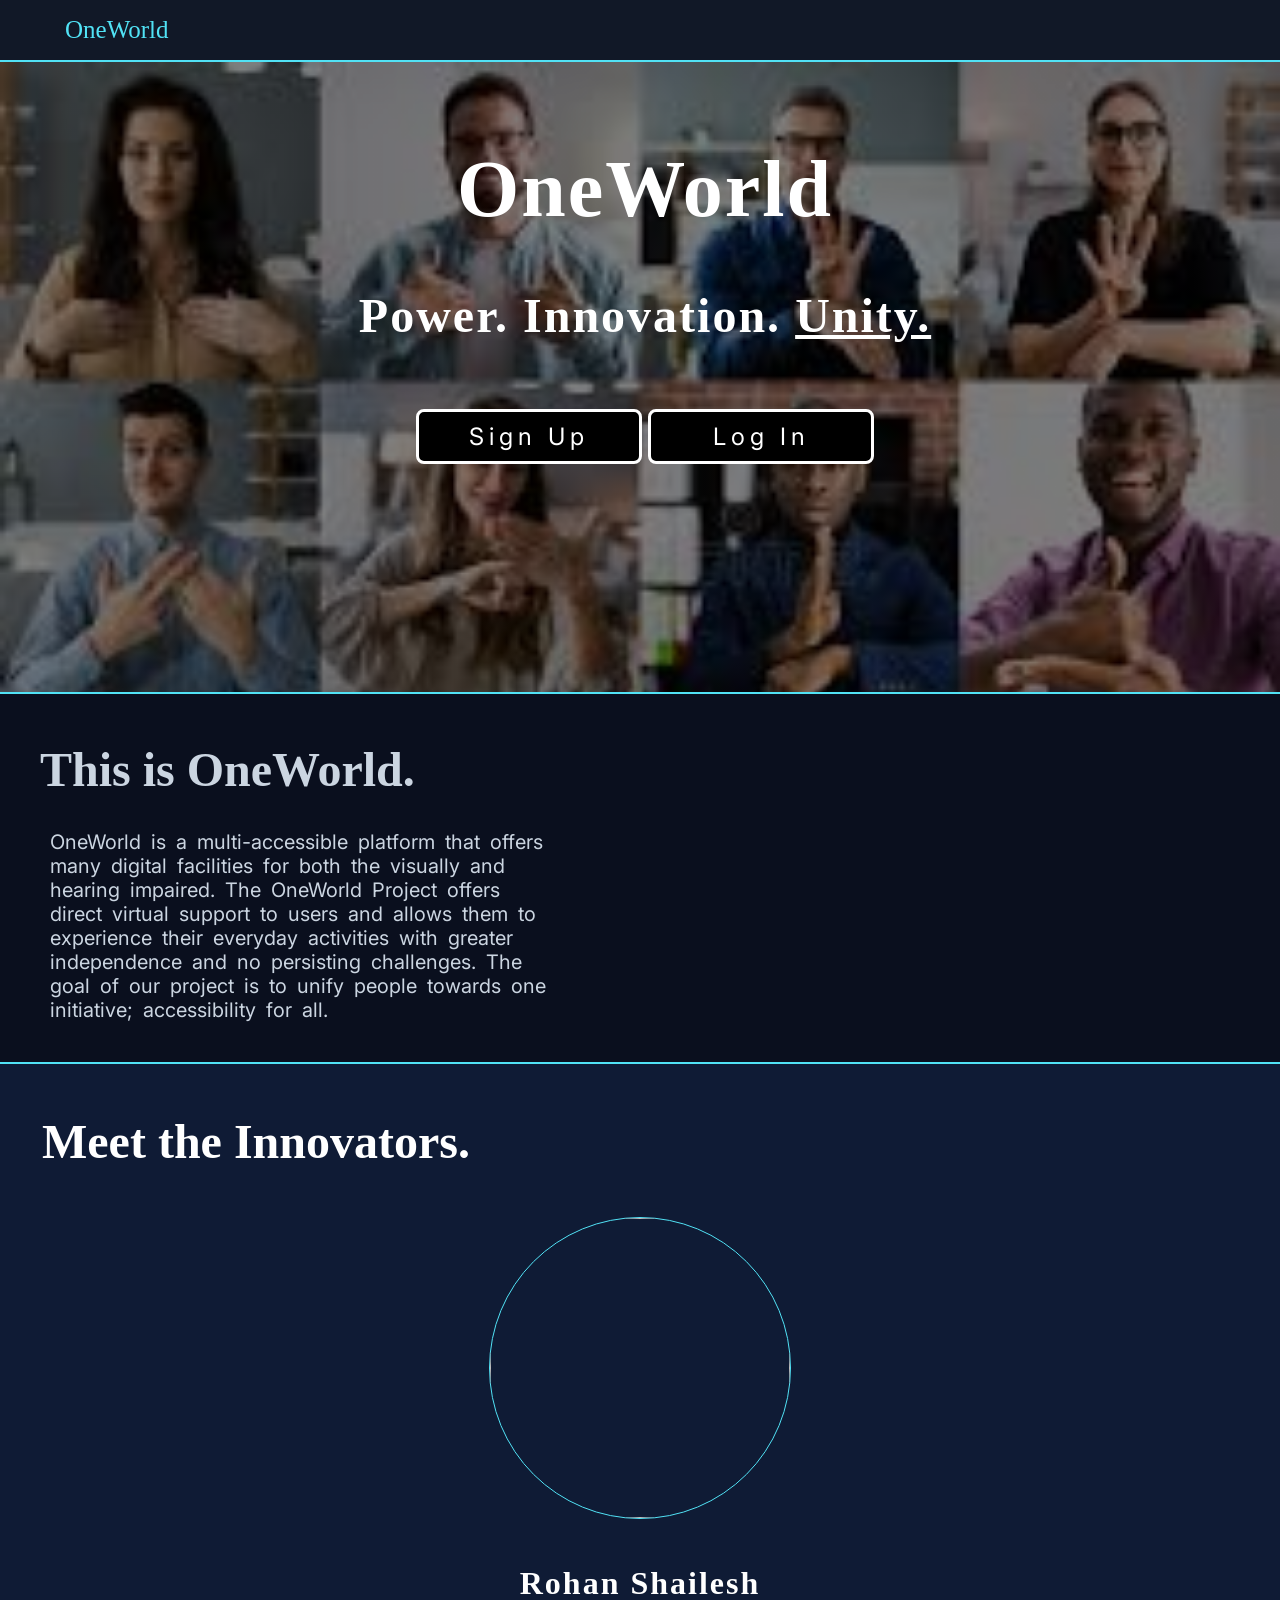
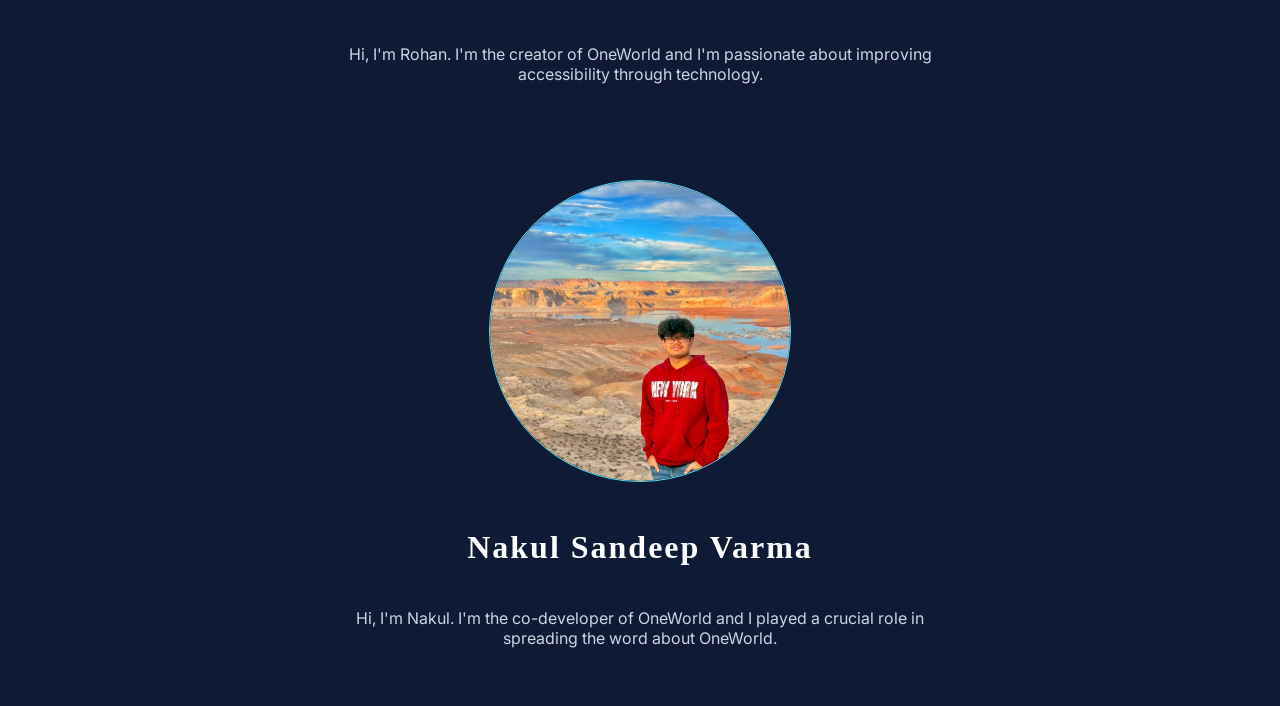
==== index.html @ 1d533e16 "initial commit" ====
<!DOCTYPE html>
<html>
    <head>
        <title>OneWorld | Join Now</title>

        <link rel="stylesheet" href="style.css">
        <meta charset="UTF-8">
        <meta name="description" content="Home Page">
        <link href='https://fonts.googleapis.com/css?family=BBH Bartle' rel='stylesheet'>
        <link rel="preconnect" href="https://fonts.googleapis.com">
        <link href="https://fonts.cdnfonts.com/css/opendyslexic" rel="stylesheet">
        <link rel="preconnect" href="https://fonts.gstatic.com" crossorigin>
        <link href="https://fonts.googleapis.com/css2?family=Inter:ital,opsz,wght@0,14..32,100..900;1,14..32,100..900&display=swap" rel="stylesheet">
        <meta name="keywords" content="OneWorld Home">
        <meta name="author" content="Rohan Shailesh - Nakul Sandeep Varma">
        <meta name="viewport" content="width=device-width, initial-scale=1.0">
    </head>

    <body>
        

        <nav class="navbar">
            <ul>
                <li id="oneworld"><a href="index.html" id="oneWorldA">OneWorld</a></li>
            </ul>
        </nav>

        <main>
            <div class="mainpagebox">
                <div class="text">
                    <h1 style="font-size: 5rem;" class="animate">OneWorld</h1>
                    <h3 style="width: 900px; text-align: center;" class="animate">Power. Innovation. <u>Unity.</u></h3>

                    <br/>

                    <a href="signup.html" id="indexButton" class="animate">Sign Up</a>
                    <a href="login.html" id="indexButton" class="animate">Log In</a>
                </div>
            </div>
        </main>

        <div class="undecided">
            <div class="textundecided">
                <h3>This is OneWorld.</h3>
                <p style="font-family: Inter; font-size: 20px; "> OneWorld is a multi-accessible platform that offers many digital 
                    facilities for both the visually and hearing impaired. The OneWorld Project offers direct virtual support to users and allows them to experience their everyday activities with greater independence and no persisting challenges. 
                    The goal of our project is to unify people towards one initiative; 
                    accessibility for all. </p>
            </div>
        </div>

        <div class="authorBox">

            <h3 style="margin-left: 40px;">Meet the Innovators.</h3>

            <div class="authors">

                <div class="aboutCard">
                    <img src="images/rohanPortrait.jpeg">
                    <h4 style="font-family: BBH Bartle; font-size: 2rem; letter-spacing: 2px;">Rohan Shailesh</h4>
                    <p>
                        Hi, I'm Rohan. I'm the creator of OneWorld
                        and I'm passionate about improving accessibility
                        through technology.
                    </p>
                </div>



                <div class="aboutCard">
                    <img src="images/nakul.jpeg">
                    <h4 style="font-family: BBH Bartle; font-size: 2rem; letter-spacing: 2px;">Nakul Sandeep Varma</h4>
                    <p>
                        Hi, I'm Nakul. I'm the co-developer of OneWorld
                        and I played a crucial role in spreading the word about OneWorld.
                    </p>
                </div>
            </div>
            
        </div>


    </body>
</html>
---- style.css ----
body {
    margin: 0px;
}

main {
    margin: 0px;
}

h3 {
    font-family: BBH Bartle;
    font-size: 3rem;
}

p {
    font-family: Inter;
}

a {
    text-decoration: none;
    color: #51e2f5;
}

.navbar ul {
    margin:0px;
    padding:0px;
    background-color: #111827;
    list-style-type: none;
    overflow: hidden;
    display: flex;
    align-items: center;
    justify-content: center;
    min-height: 60px;
}

.navbar a{
    text-decoration: none;
    padding: 15px;
    display: block;
    text-align: center;
    margin-right: 50px;
    transition-duration: 0.5s;
    margin-top: 5px;
    margin-left: 5px;
    margin-bottom: 5px;
    border-radius: 8px;
}

.navbar {
    border-bottom: 2px solid #51e2f5;
}

.navbar #oneWorldA {
    color:#51e2f5;
}

.navbar #notoneworld {
    color:#ffffff;
}

.navbar #notoneworld:hover {
    text-decoration: underline;
}

.navbar #oneworld:hover {
    transform: scale(1.05);
}

.navbar li{
    float: none;
    font-size: 25px;
    font-family: Inter;
}

.navbar #oneworld{
    font-family: BBH Bartle;
    float: none;
    margin-left: 0;
    position: absolute;
    left: 5vh;
    transition: 0.5s;
}

.navbar #notoneworld:active {
    text-decoration: underline;
}

.mainpagebox {
    width: 100%;
    height: 70vh;
    background:
        linear-gradient(
            rgba(0,0,0,0.5),
            rgba(0,0,0,0.5)
        ),
        url(images/deaf.jpeg);
    background-size: 100%;
    background-repeat: no-repeat;
    display: flex;
    justify-content: center;
    align-items: center;
    color: white;
}

.text {
    text-align: center;
    margin-left: 10px;
    font-family: BBH Bartle;
    transform: translateY(-100px);
    letter-spacing: 2px;
}

#indexButton{
    display: inline-block;
    height: auto;
    width: 200px;
    background-color: black;
    color: white;
    font-family: Inter, BBH Bartle;
    font-size: 1.5rem;
    letter-spacing: 5px;
    border-radius: 8px;
    border: solid white;
    outline: none;
    box-shadow: none;
    transition-duration: 0.5s;
    padding: 10px;
}

#indexButton:hover {
    background-color: aliceblue;
    color: black;
    border: black;
}


.undecided {
    width: 100%;
    background-color: #0a0f1e;
    display: inline-block;
    color: #cbd5e1;
    padding-bottom: 20px;
    border-bottom: 2px solid #51e2f5;
    border-top: 2px solid #51e2f5;
}

.textundecided {
    width: 40%;
    margin: 5px;
    margin-left: 40px;
}

.textundecided p{
    word-spacing: 5px;
    margin-top: -15px;
    margin-left: 10px;
}

.authors img {
    height: 300px;
    width: 300px;
    object-fit: cover;
    border-radius: 12px;
}

.authors {
    display: flex;
    justify-content: center;
    flex-wrap: wrap;
    padding-left: 40px;
    padding-right: 40px;
    gap: 40px;
}

.authorBox {
    background-color: #0f1b35;
    border: 2px solid transparent;
}

.authorBox h3{
    color: #ffffff
}

.aboutCard {
    max-width: 600px;
    gap: 20px;
    text-align: center;
    margin-bottom: 40px;
}

.aboutCard h4 {
    color: #ffffff;
}

.aboutCard p {
    color: #cbd5e1;
}

.aboutCard img{
    flex-shrink: 0;
    border: 1px solid #51e2f5;
    border-radius: 1000px;
}

.signUp {
    display: flex;
    flex-direction: column;
    border-radius: 8px;
    justify-content: space-evenly;
    height: 80vh;
    width: 650px;
    margin: auto;
    margin-top: 5vh;
    background-color: aliceblue;
    box-shadow: 0px 0px 5px black;
    padding: 10px;
}

#signUpButton {
    width: 500px;
    height: 50px;
    background-color: black;
    color: white;
    font-family: Inter, BBH Bartle;
    font-size: 1.1rem;
    letter-spacing: 5px;
    border-radius: 60px;
    border: solid white;
    outline: none;
    box-shadow: none;
    transition-duration: 0.5s;
    align-self: center;
    margin-bottom: 10px;
}

#signUpButton:hover {
    background-color: aliceblue;
    color: black;
    border: solid black;
    transform: scale(1.1);
    font-size: 1.3rem;
}

#laneInput {
    display: grid;
    font-size: 1.2rem;
    font-family: Inter;
    margin: 20px;
}

#laneInput input{
    height: 30px;
    margin-top: 5px;
}

#laneInput input::placeholder {
    font-size: 18px;
    font-family: Inter;
}

#laneInputCheck {
    display: flex;
    font-size: 1.2rem;
    font-family: Inter;
    margin: 20px;
}

#laneInputCheck input {
    width: 20px;
    height: 20px;
    align-self: center;
    margin-left: 7px;
}

.signUp h3 {
    text-align: center;
}

.signUp h4 {
    text-align: center;
    font-family: Inter;
    font-size: 2rem;
    margin-top: -25px;
}

.logInNow {
    display: flex;
    flex-direction: column;
    border-radius: 8px;
    justify-content: space-evenly;
    height: 50vh;
    width: 650px;
    margin: auto;
    margin-top: 10vh;
    background-color: aliceblue;
    box-shadow: 0px 0px 5px black;
    padding: 10px;
}

.logInNow h3 {
    text-align: center;
}

.logInNow h4 {
    text-align: center;
    font-family: Inter;
    font-size: 2rem;
    margin-top: -25px;
}

.logInNow a{
    text-align: center;
    text-decoration: revert;
    color: purple;
    font-size: 1.2rem;
}

.logInNow p{
    text-align: center;
    font-size: 1.2rem;
}

.signUp a{
    text-align: center;
    text-decoration: revert;
    color: purple;
    font-size: 1.2rem;
}

.signUp p{
    text-align: center;
    font-size: 1.2rem;
}

.gallery {
    display: inline-block;
    margin:20px;
    width: 400px;
    height: fit-content;
    align-self: center;
}

.gallery img {
    width: 100%;
}

aside {
    width: 15%;
    padding: 10px;
    border-right: 2px solid #51e2f5;
    background-color: #111827;
    transition: width 0.3s ease;
    box-sizing: border-box;
    overflow-y: auto;
    align-self: stretch;
    min-height: 100%;
}

aside h3{
    color: white;
}

aside p{
    color: #cbd5e1;
}

aside.hidden {
    width: 0;
    overflow: hidden;
    padding: 0;
}

section {
    width: 85%;
    transition: width 0.3s ease;
    min-height: 0;
    align-self: flex-start;
}

section.expanded {
    width:100%;
}

.titleofDash {
    background-color: #111827;
    margin: 0px;
    padding: 0px;
    color: #ffffff;
    border-top: 1px solid #111827;
    border-right: 1px solid #111827;
    border-bottom: 1px solid #111827;
}

.visual {
    display: flex;
    align-items: center;
    height: 900px;
    background-color: #51e2f5;
    padding-top: -50px;
}

.tool-row {
    display: flex;
    justify-content: center;
}

.welcome {
    background-color: #0a0f1e;
    font-family: BBH Bartle;
    font-size: 3rem;
    padding: 20px;
    padding-top: 30px;
    padding-left: 50px;
    color: #ffffff;
    display: flex;
    align-items: center;
    gap: 30px;
    border-bottom: 2px solid #51e2f5;
}

.realDesc {
    display: block;
    width:80%;
}

.realDesc h3 {
    box-shadow: 0px 0px 5px black;
    padding: 40px;
    border-radius: 16px;
}

.dashBoardCover {
    background-color: #0a0f1e;
    display: flex;
    flex-wrap: wrap;
    gap: 20px;
    padding: 20px;
}

.tooldesc {
    display: flex;
    width: 60%;
    margin: 50px;
    box-shadow: 0px 0px 5px black;
    padding: 40px;
    border-radius: 16px;
    gap: 50px;
    background-color: #51e2f5;
    transition-duration: 0.5s;
}

.tooldesc:hover {
    background-color: #65edff;
    transform: scale(1.01);
}

.tooldesc h4{
    font-size: 1.5rem;
    font-family: BBH Bartle;
}

.annoyer {
    color: #51e2f5
}

.audible {
    display: flex;
    align-items: center;
    height: 800px;
    background-color: #ffffff;
    padding-top: -50px;
    padding-left: 200px;
}

.tooldesc2 {
    display: block;
    width: 1100px;
    margin: 60px;
    text-align: right;
    box-shadow: 0px 0px 5px black;
    padding: 40px;
    border-radius: 16px;
}

.tooldesc2 h4{
    font-size: 1.5rem;
    font-family: BBH Bartle;
}

.tool-row2 {
    display: flex;
    align-items: center;
    gap: 450px;
}

#toggleSidebar {
    position: absolute;
    top: 50%;
    left: 15%;
    transform: translateY(-50%);
    z-index: 100;
    width: 20px;
    height: 60px;
    background-color: #51e2f5;
    border: none;
    border-radius: 0 8px 8px 0;
    cursor: pointer;
    transition: left 0.3s ease;
    font-size: 12px;
    color: #111827;
}

#toggleSidebar:hover {
    transform: translateY(-50%) scale(1.05);
}

.calButton {
    margin: 20px;
    width: 220px;
    height: 50px;
    font-family: BBH Bartle, Inter;
    border-radius: 8px;
    border: 3px solid black;
    background-color: #f9d73a;
    font-size: large;
    transition: 0.5s;
}

.calButton:hover {
    transform: scale(1.05);
}


.tooldesc p{
font-size: larger;
}

.tooldesc2 p{
font-size: larger;
}

.bodyOfSettings {
    background-color: #0a0f1e;
}

.settingsBox {
    display: flex;
    background-color: #0f1b35;
    border: 2px solid #222a3c;
    color: #cbd5e1;
    height: fit-content;
    max-width: 900px;
    margin:auto;
    margin-top: 5vh;
    border-radius: 50px;
    padding: 50px;
}

.settingsBox h3{
    color: white;
}

.topSettingTitle {
    display: block;
    padding: 10px;
}

.switch {
    position: relative;
    display: inline-block;
    width: 75px;
    height: 42.5px;
}

.switch input {
    opacity: 0;
    width: 0;
    height: 0;
}

.slider {
    position: absolute;
    cursor: pointer;
    top: 0;
    left: 0;
    right: 0;
    bottom: 0;
    background-color: #ccc;
    -webkit-transition: .4s;
    transition: .4s;
}

.slider:before {
    position: absolute;
    content: "";
    height: 32.5px;
    width: 32.5px;
    left: 5px;
    bottom: 5px;
    background-color: white;
    -webkit-transition: .4s;
    transition: .4s;
}

input:checked + .slider {
    background-color: #2196F3;
}

input:focus + .slider {
    box-shadow: 0 0 1px #2196F3;
}

input:checked + .slider:before {
    -webkit-transform: translateX(32.5px);
    -ms-transform: translateX(32.5px);
    transform: translateX(32.5px)
}

.slider {
    border-radius: 34px;
}

.slider:before {
    border-radius: 50%;
}

.settingOptions {
    display: flex;
    flex-direction: row;
    align-items: center;
    justify-content: space-between;
}

.settingOptions h4{
    font-family: Inter;
    font-size: 1.9rem;
}

hr {
    margin-top: -10px;
}

footer {
    padding-left: 80px;
    padding: 50px;
    background-color: #111827;
    display: block;
    clear: both;
    color: #cbd5e1;
    border-top: 2px solid #51e2f5;
}

#tryNowButton {
    width: 100%;
    height: 50px;
    background-color: black;
    color: white;
    font-family: BBH Bartle;
    font-size: 1.1rem;
    letter-spacing: 5px;
    border-radius: 60px;
    outline: none;
    box-shadow: none;
    transition-duration: 0.5s;
    align-self: center;
    margin-bottom: 10px;
}

#tryNowButton:hover {
    background-color: rgb(255, 255, 255);
    color: black;
    transform: scale(1.01);
    font-size: 1.3rem;
}

#tryNowButton:active {
    transition-duration: 0s;
    color: black;
    background-color: white;
    border: black;
}

.boxmaker {
    width: fit-content;
    margin-inline: auto;
    display: flex;
    justify-content: center;
    background-color: #111827;
    border-radius: 12px;
    border: 1px solid #1e2d4a;
    color: #ffffff;
    height: auto;
    padding: 40px;
    margin-top: 5vh;
    margin-bottom: 20vh;
}

.topTTSbox {
    text-align: center;
}

.topTTSbox p {
    font-size: larger;
}

.tts-file {
    display: flex;
    justify-content: center;
    width:fit-content;
    margin-inline: auto;
    padding: 20px;
}

.tts-Buttons {
    display: flex;
    justify-content: space-between;
}

#ttsButton {
    margin: 20px;
    width: 220px;
    height: 50px;
    font-family: BBH Bartle, Inter;
    border-radius: 8px;
    border: 3px solid black;
    background-color: rgb(238, 242, 246);
    font-size: large;
    transition: 0.5s;
}

#ttsButton:hover {
    transform: scale(1.05);
}

#fileContent, #audioFileContent {
    margin: 20px;
    font-size: 1.1rem;
    line-height: 1.6;
    white-space: pre-wrap;
    padding: 20px;
    background-color: #1e2d4a;
    border-radius: 8px;
    font-family: Inter;
}

#captionUploadBtn, #audioUploadBtn, #audioCaptionUploadBtn, #uploadBtn, #videoUploadBtn {
    display: flex;
    width: 210px;
    padding: 10px;
    height: 77px;
    border: 2px solid black;
    align-items: center;
    justify-content: center;
    text-align: center;
    background-color: #51e2f5;
    color: #0a0f1e;
    font-family: BBH Bartle, Inter;
    font-size: larger;
}

#videoUploadBtn:hover, #captionUploadBtn:hover, #uploadBtn:hover, #audioUploadBtn:hover, #audioCaptionUploadBtn:hover {
    cursor: pointer;
    background-color: #45a6f6;
}

#videoFileName, #captionFileName, #audioCaptionFileName, #audioFileName, #fileName {
    display: flex;
    background-color: #1e2d4a;
    color: #94a3b8;
    border: 1px solid #2a3f6b;
    width:450px;
    height:75px;
    justify-content: center;
    align-items: center;
    text-align: center;
    font-family: Inter, Arial;
    font-size: larger;
}

.audioClass {
    display: flex;
    justify-content: center;
    margin: 40px;
    background-color: #0a0f1e;
    border-radius: 8px;
    padding: 16px 32px;
    width:fit-content;
    margin-inline: auto;
}

.greetinHelloBox {
    width: 60%;
}

.boxOfSettings {
    background-color: #0a0f1e;
}

.greetinHelloBox p {
    font-size: larger;
}

.helloBox {
    display: flex;
    gap: 200px;
    padding: 20px;
    border-bottom: 2px solid #182038;
}

.helloBox h3 {
    color: #ffffff;
}

.helloBox p {
    color: #cbd5e1;
}

.calendar {
    width: fit-content;
    height: auto;
    display: flex;
    flex-direction: column;
    padding: 10px;
    background-color: #fff;
    border-radius: 10px;
    box-shadow: 0px 0px 10px rgba(0,0,0,0.3);
    font-family: Inter;
    margin: 20px auto;
    position: relative;
}

.calHeader {
    display: flex;
    justify-content: space-between;
    align-items: center;
    padding: 10px;
    width: 100%;
    box-sizing: border-box;
}

.monthYear {
    text-align: center;
    font-weight: 600;
    width: 150px;
}

.calHeader button {
    display: flex;
    align-items: center;
    justify-content: center;
    border: none;
    border-radius: 50%;
    background-color: #fff;
    cursor: pointer;
    width: 40px;
    height: 40px;
    box-shadow: 0 0 4px rgba(0, 0, 0, 0.2);
}

.days {
    display: grid;
    grid-template-columns: repeat(7,1fr);
}

.day {
    text-align: center;
    padding: 5px;
    color: #999FA6;
    font-weight: 500;
}

.dates {
    display: grid;
    grid-template-columns: repeat(7, 1fr);
    gap: 5px;
}

.date {
    display: flex;
    align-items: center;
    justify-content: center;
    text-align: center;
    padding: 10px;
    margin: auto;
    cursor: pointer;
    font-weight: 600;
    border-radius: 50%;
    width: 40px;
    height: 40px;
    transition: 0.2s;
}

.date:hover, .date.active {
    background: #45a6f6;
    color: #fff;
}

.date.holiday {
    background-color: #fbbf24;
    color: #0a0f1e;
    border-radius: 50%;
}

.date.inactive {
    color: #d2d2d2;
}

.date.inactive:hover {
    color: #fff;
}

.calendarButtonLayout {
    display: flex;
    flex-direction: column;
}

.checkOutFeatures h3 {
    font-size: 2.25rem;
}

.textFeaturesSec {
    width: 55%;
}

.textFeaturesSec p {
    font-size: larger;
}

.checkOutFeatures {
    background-color: #0a0f1e;
    padding: 20px;
    display: flex;
    align-items: center;
    border-bottom: 2px solid #182038;
    gap: 27vh;
}

.checkOutFeatures h3 {
    color: #ffffff;
}

.checkOutFeatures p {
    color: #cbd5e1;
}

.dashBoardCovernumber2 {
    background-color: #0a0f1e;
    display: flex;
    flex-wrap: wrap;
    gap: 20px;
    align-content: flex-start;
    padding-bottom: 0;
    row-gap:0;
}

#checkOut {
    width:fit-content;
    height: 75px;
    font-size: 1.5rem;
    font-family: BBH Bartle;
    border-radius: 18px;
    background-color: #f9d73a;
    border: none;
    transition: 0.5s;
}

#checkOut:hover {
    cursor: pointer;
    background-color: #fbdb4c;
    transform: scale(1.05);
    box-shadow: 0px 0px 5px #f6dc6b;
}

.quizBoxTitle {
    text-align: center;
}

.contentsOfBox {
    display: inline-block;
}

.answerArea {
    display: flex;
    justify-content: center;
}

.testing button {
    width: fit-content;
    height: 50px;
    font-size: 1.5rem;
    border: none;
    text-decoration: underline;
    transition: transform 0.5s;
    font-family: Inter, BBH Bartle;
    background-color: transparent;
    color: #cbd5e1;
}

.testing button:hover {
    transform: scale(1.05);
    cursor: pointer;
}

.testing {
    display: block;
}

.progressBarContainer {
    width: 100%;
    height: 15px;
    background-color: #e0e0e0;
    border-radius: 20px;
    overflow: hidden;
    margin: 10px 0;
}

.progressBarFill {
    height: 100%;
    width: 0;
    background-color: #45a6f6;
    border-radius: 20px;
    transition: width 0.5s ease;
}

.progressMeter {
    display: flex;
    flex-direction: column;
    align-items: center;
}

.progressMeter p {
    text-decoration: solid;
    font-size: 25px;
}

.testingButtons {
    display: flex;
    justify-content: space-between;
}

.nextQuestion {
    display: flex;
    justify-content: center;
}

.results {
    display: flex;
    justify-content: center;
    background-color:#1e2d4a;
    border-radius: 8px;
    width: 100%;
    height: 50px;
}

#answerBox, #vanswerBox {
    width: 40%;
    height: 30px;
    font-family: Inter;
    font-size: medium;
}

#answerBox:disabled, #vanswerBox:disabled {
    background-color: #e0e0e0;
    cursor: not-allowed;
    opacity: 0.7
}

.metrics {
    display: flex;
    gap: 100px;
}

.word-scoring p{
    font-size: 20px; 
    width: 450px; 
    text-align: center;
}

.resources {
    display: flex;
    justify-content: space-evenly;
}

.resourcesBTN {
    margin: 20px;
    width: 220px;
    height: 50px;
    font-family: BBH Bartle, Inter;
    border-radius: 8px;
    border: 3px solid black;
    background-color: rgb(238, 242, 246);
    font-size: large;
    transition: 0.5s;
}

.resourcesBTN:hover {
    transform: scale(1.05);
}

@media print {
    .resources {
        display: none;
    }
}

.immerealmpagebox {
    width: 100%;
    height: 100vh;
    background:
        linear-gradient(
            rgba(0,0,0,0.5),
            rgba(0,0,0,0.5)
        ),
        url(images/immerealmBGpic.gif);
    background-size: cover;
    background-repeat: no-repeat;
    display: flex;
    justify-content: center;
    align-items: center;
    color: white;
}

@keyframes fadeIn {
    from { opacity: 0; transform: translateY(-20px);}
    to { opacity: 1; transform: translateY(0px);}
}

.animate {
    animation: fadeIn 0.8s ease forwards;
}

.quizBox {
    background-color: #0f1b35;
    width: 400px;
    margin: 40px;
    padding: 30px;
    border-radius: 18px;
    transition: 0.2s;
    box-shadow: 0px 4px 5px black;
    color: white;
}

#tiEar{
    background-color: rgba(19, 95, 237, 0.4);
    color: #6fa3ff;
    font-size: 48px;
    padding: 6px 9px;
    border-radius: 8px;
}

#tiEye {
    background-color: rgba(99, 153, 34, 0.2);
    color: #97c459;
    font-size: 48px;
    padding: 6px 9px;
    border-radius: 8px;
}

.backgroundofQuizBox {
    background-color: #0a0f1e;
    width: 100%;
    float: left;
    display: flex;
    justify-content: space-evenly;
    flex-wrap: wrap;
    align-items: flex-start;
}

#topThings {
    font-size: larger; 
    border-radius: 50px; 
    border: 2px solid rgb(87, 87, 212);
    width: fit-content;
    padding: 10px;
    margin-inline: auto;
    background:
        linear-gradient(
            rgba(63, 63, 152, 0.5),
            rgba(50, 57, 123, 0.654)
        );
    color: rgb(161, 161, 194);
}

.infoStat {
    text-align: center;
    border: 1px solid rgba(255, 255, 255, 0.06);
    width: 33.3333333%;
    margin-top: 0;
}

.infoStat h3 {
    font-family: Inter;
    color: white;
    font-size: 5rem;
}

.backgroundMiddle {
    display: flex;
    background-color: #0a0f1e;
}

.filters {
    background-color: #0a0f1e;
    display: flex;
    padding: 50px;
    color: white;
    align-items: center;
}

.immerealmBody {
    background-color: #0a0f1e;
}

.filter {
    border-radius: 30px;
    font-size: 18px;
    height: 40px;
    margin-left: 20px;
    padding: 4px 11px;
    text-align: center;
    cursor: pointer;
    border: 2px solid rgba(255, 255, 255, 0.12);
    color: rgba(255, 255, 255, 0.4);
    background-color: transparent;
}

.filter.active {
    background-color: rgba(26, 107, 255, 0.4);
    color: #6fa3ff;
    border: 2px solid rgba(26, 107, 255, 0.4);
}

.boxmaker2 {
    width: fit-content;
    margin-inline: auto;
    display: flex;
    justify-content: center;
    border: 2px solid rgba(255, 255, 255, 0.06);
    border-radius: 8px;
    height: auto;
    padding: 40px;
    margin-top: 5vh;
    margin-bottom: 20vh;
}

.identifier {
    float: right;
    margin: 5px;
    font-size: 15px;
    padding: 2px 11px;
    border-radius: 50px;
}

.quizBox #titleOfQuiz{
    font-size: larger;
}

.quizBox #hear {
    background-color: rgba(19, 95, 237, 0.4);
    color: #6fa3ff;
    border: 2px solid rgba(26, 107, 255, 0.4);
}

.quizBox #vis {
    background-color: rgba(99, 153, 34, 0.2);
    color: #97c459;
    border: 2px solid #558414;
}

#desc {
    color: rgb(178, 178, 178);
    font-size:large;
    display: flex;
    align-items: center;
    gap: 5px;
}

.ti-list {
    font-size: 20px;
}

.iconDesc {
    display: flex;
    gap: 40px;
}

#takeTestButton {
    width: 100%;
    height: 50px;
    border-radius: 15px;
    font-family: Inter;
    border: none;
    cursor: pointer;
    font-size:medium;
}

.hearTestBtn {
    background-color: #1a6bff;
    color: #fff;
}

.visTestBtn {
    background-color: #3b6d11;
    color: #c0dd97;
}

.immerealmDash {
    color: white;
    text-align: center;
    margin-inline: auto;
    font-size: larger;
    width: 100%;
    padding-bottom: 40px;
}

#reminderModal, #holidayModal {
    display: none;
    position: fixed;
    inset: 0;
    background: rgba(0, 0, 0, 0.6);
    justify-content: center;
    align-items: center;
    z-index: 1000;
}

.innerModal {
    background-color: #111827;
    padding: 40px;
    border-radius: 12px;
    width: 320px;
    display: flex;
    flex-direction: column;
    gap:12px;
}

.innerModal h2 {
    color: white;
    margin: 0px;
    font-family: Inter;
}

#reminderMessage, #reminderTime, #holidayName, #holidayDate {
    padding: 10px;
    border-radius: 8px;
    border: none;
    font-size: 14px;
}

#saveReminder, #saveHoliday, #saveQuickNote {
    padding: 10px;
    background: #fbbf24;
    color: #0a0f1e;
    font-weight: 700;
    border: none;
    border-radius: 8px;
    cursor:pointer;
    font-family: Inter;
}

#saveReminder:hover, #saveHoliday:hover, #saveQuickNote:hover {
    background: #dba41c;
}

#closeModal, #closeHolidayModal,  #closeQuickNoteModal {
    padding: 8px;
    background: transparent;
    color: #aaa;
    border: none;
    cursor: pointer;
    font-family: Inter;
}

#closeModal:hover, #closeHolidayModal:hover, #closeQuickNoteModal:hover {
    background: #0a0f1e;
}

#dateInfoModal {
    display: none;
    position: fixed;
    inset: 0;
    background: rgba(0, 0, 0, 0.6);
    justify-content: center;
    align-items: center;
    z-index: 9999;
}

#dateInfoContent h2 {
    color: white;
    margin: 0 0 12px;
    font-family: Inter;
}

#dateInfoContent h3 {
    color: #fbbf24;
    margin: 12px 0 6px;
    font-family: Inter;
}

#dateInfoContent p {
    color: #cbd5e1;
    margin: 4px 0;
    font-size: 14px;
}

#closeDateInfo {
    margin-top: 16px;
    padding: 8px;
    background: transparent;
    color: #aaa;
    cursor: pointer;
    width: 100%;
    border: 2px solid #313952;
    border-radius: 80px;
}

#closeDateInfo:hover {
    background-color: #0a0f1e;
}

.LogOut {
    display: flex;
    justify-content: center;
}

.LogOut button {
    width: fit-content;
    font-size: 24px;
    font-family: BBH Bartle;
    height: auto;
    border-radius: 80px;
    padding: 10px;
    background-color: #2a3f6b;
    border: 1px solid #6fa3ff;
    color: #cbd5e1;
    cursor: pointer;
    transition: 0.5s;
}

.LogOut button:hover {
    transform: scale(1.05);
    box-shadow: #5a8eee;
}

#quickNoteInput {
    width: 100%;
    font-size: 16px;
    padding: 8px;
    border-radius: 6px;
    border: none;
    resize: vertical;
}

#quickNoteModal {
    display: none;
    position: fixed;
    top: 0;
    left: 0;
    width: 100%;
    height: 100%;
    background-color: rgba(0, 0, 0, 0.6);
    z-index: 1000;
    justify-content: center;
    align-items: center;
}

.noteItem {
    border-bottom: 1px solid #51e2f5;
    padding: 8px 0;
    font-size: 16px;
}

.noteItem small {
    display: block;
    color: #aaa;
    font-size: 12px;
    margin-top: 4px;
}

.deleteNote {
    margin-top: 6px;
    background: transparent;
    border: 1px solid #ff4d4d;
    color: #ff4d4d;
    border-radius: 4px;
    cursor: pointer;
    padding: 2px 8px;
    font-size: 12px;
}

.deleteNote:hover {
    background-color: #ff4d4d;
    color: white;
}

#toast {
    visibility: hidden;
    position: fixed;
    top: 30px;
    right: 30px;
    background-color: #51e2f5;
    color: #111827;
    padding: 12px 20px;
    border-radius: 8px;
    font-size: 16px;
    opacity: 0;
    transition: opacity 0.4s ease, visibility 0.4s ease, transform 0.4s ease;
    z-index: 9999;
    pointer-events: none;
    font-family: Inter;
}

#toast.show {
    visibility: visible;
    opacity: 1;
    transform: translateY(0);
}

#toast.hide {
    opacity: 0;
    visibility: hidden;
    transform: translateY(-20px);
}

.feedbackSection {
    width: 100%;
    padding: 40px;
    background-color: #0a0f1e;
    color: white;
    text-align: center;
    border-top: 2px solid #182038;
    box-sizing: border-box;
}

.feedbackSection p {
    color: #cbd5e1;
    font-size: larger;
}

.starRating {
    display: flex;
    justify-content: center;
    gap: 10px;
    font-size: 3rem;
    margin: 20px 0;
    cursor: pointer;
}

.star {
    color: #444;
    transition: color 0.2s;
}

.star.selected {
    color: #f9d73a;
}

.star:hover {
    color: #f9d73a;
}

#feedbackInput {
    width: 50%;
    padding: 12px;
    border-radius: 8px;
    border: none;
    font-size: 16px;
    font-family: Inter;
    resize: vertical;
    margin-bottom: 20px;
}

#toolsNav {
    display: flex;
    flex-direction: column;
    gap: 10px;
    margin-top: 20px;
}

#toolsNav a {
    color: #cbd5e1;
    font-size: 18px;
    font-family: Inter;
    padding: 10px;
    border-radius: 8px;
    transition: 0.3s;
    display: block;
    text-decoration: none;
}

#toolsNav a:hover {
    background-color: #1e2d4a;
    color: #51e2f5;
}

html {
    scroll-behavior: smooth;
}

body.large-text p {
    font-size: 1.3rem !important;
}

body.large-text h3 {
    font-size: 3.8rem !important;
}

body.large-text h4 {
    font-size: 2.1rem !important;
}

body.large-text a {
    font-size: 1.3rem !important;
}

body.large-text button {
    font-size: 1.8rem !important;
}

body.dyslexic-font p,
body.dyslexic-font h3,
body.dyslexic-font h4,
body.dyslexic-font a,
body.dyslexic-font button,
body.dyslexic-font input,
body.dyslexic-font textarea {
    font-family: 'OpenDyslexic', sans-serif !important;
}

body.reduce-motion *,
body.reduce-motion *::after,
body.reduce-motion *::before {
    animation: none !important;
    transition: none !important;
}
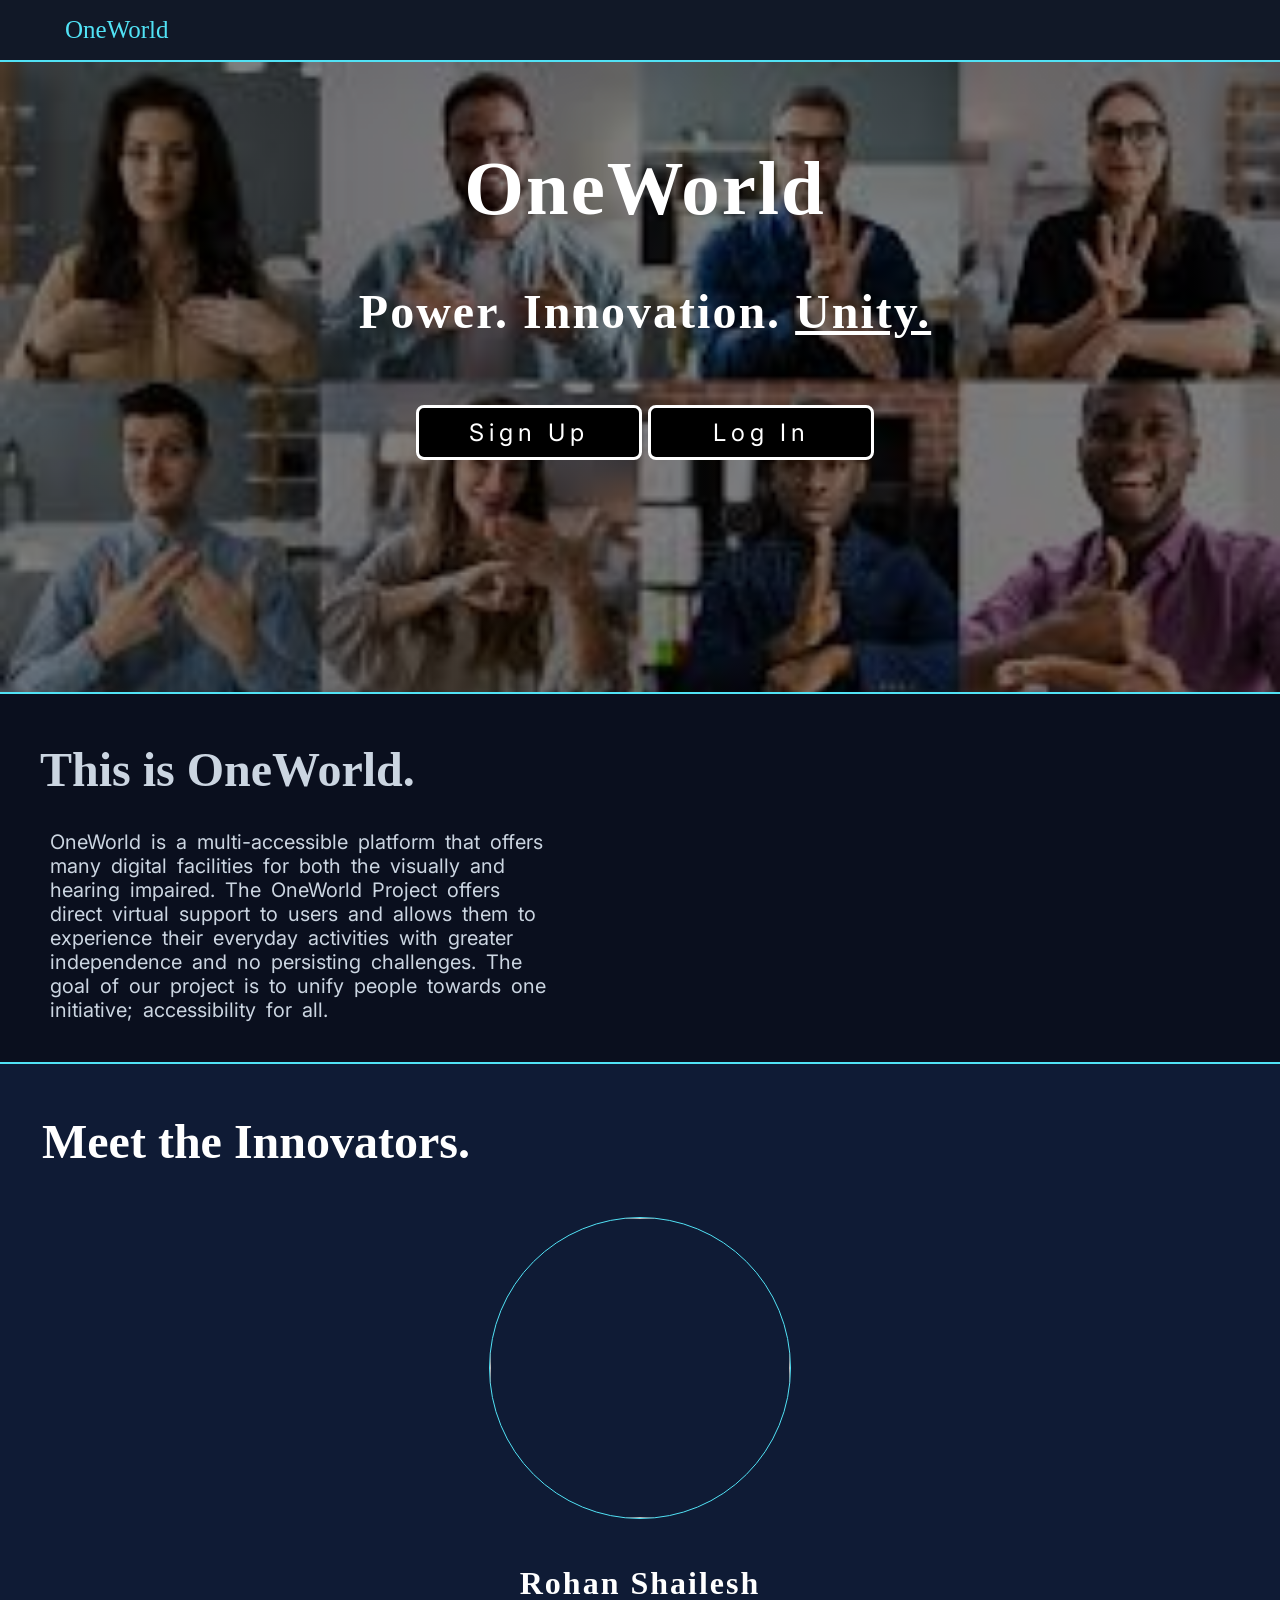
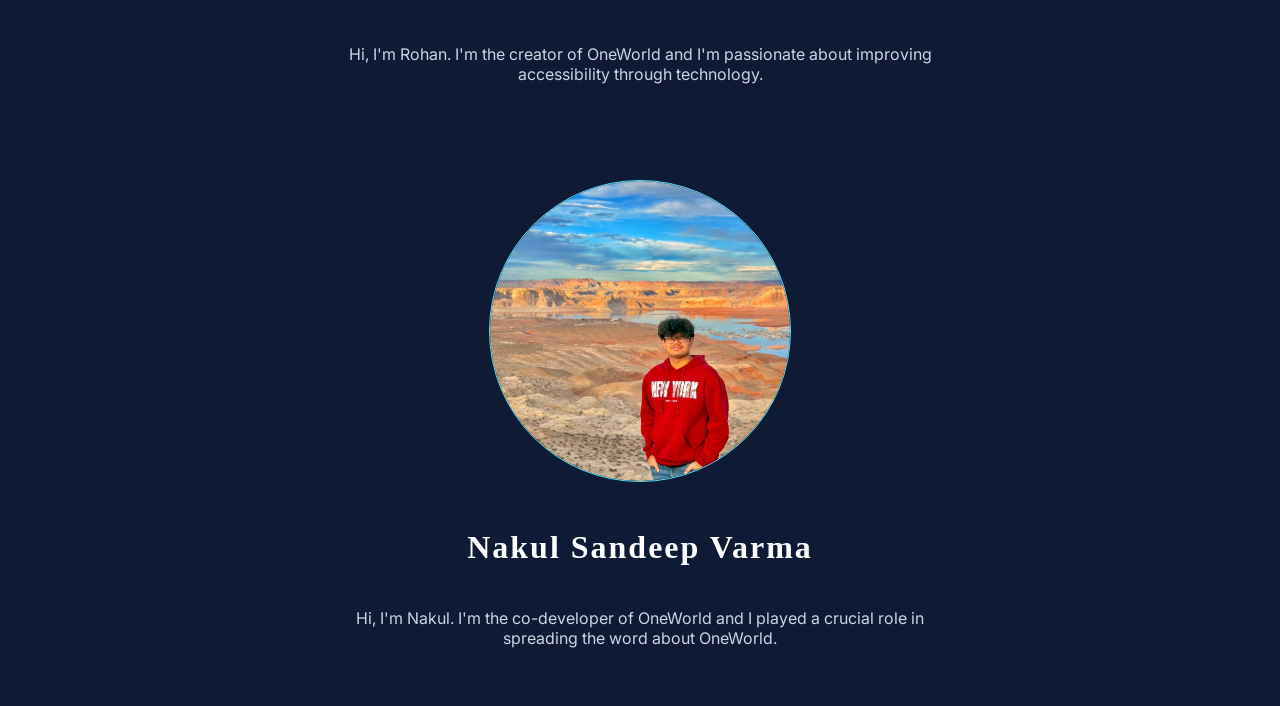
==== commit 26c2d988: "debugging and fixing design" ====
--- a/index.html
+++ b/index.html
@@ -28,7 +28,7 @@
         <main>
             <div class="mainpagebox">
                 <div class="text">
-                    <h1 style="font-size: 5rem;" class="animate">OneWorld</h1>
+                    <h1 class="animate">OneWorld</h1>
                     <h3 style="width: 900px; text-align: center;" class="animate">Power. Innovation. <u>Unity.</u></h3>
 
                     <br/>
--- a/style.css
+++ b/style.css
@@ -86,7 +86,8 @@
 
 .mainpagebox {
     width: 100%;
-    height: 70vh;
+    height: fit-content;
+    min-height: 70vh;
     background:
         linear-gradient(
             rgba(0,0,0,0.5),
@@ -107,6 +108,14 @@
     font-family: BBH Bartle;
     transform: translateY(-100px);
     letter-spacing: 2px;
+}
+
+.text h1 {
+    font-size: clamp(2.5rem, 6vw, 5rem);
+}
+
+.text h3 {
+    font-size: clamp(0.5rem, 4vw, 3rem);
 }
 
 #indexButton{
